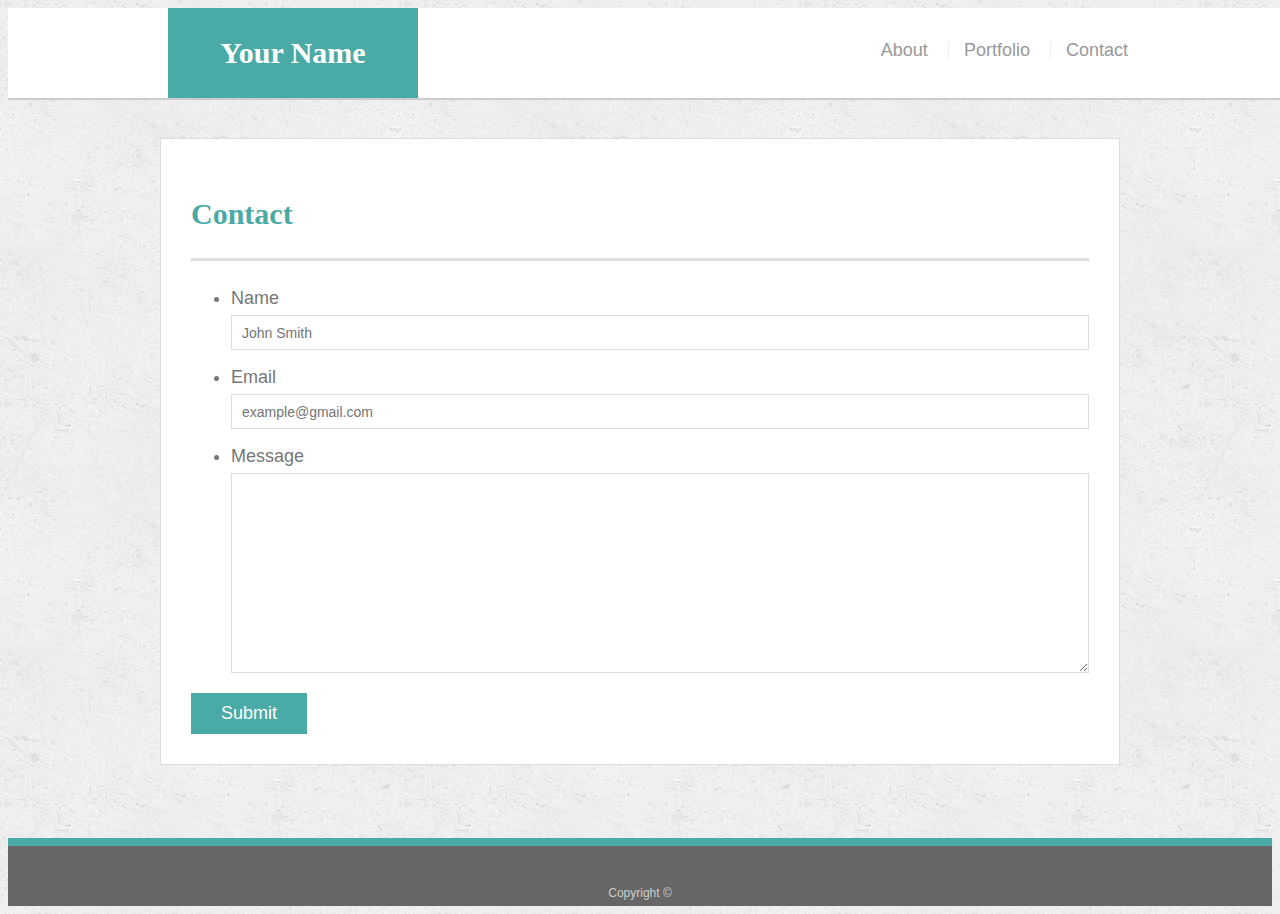
==== contact.html @ ba7c71d3 "Initial Commit" ====
<!doctype html>
<html lang="en-us">

<head>
  <meta charset="UTF-8">
  <title>Contact | Your Name</title>
  <link rel="stylesheet" type="text/css" href="assets/css/style.css">
</head>

<body>

  <header id="masthead">
    <div class="container">
      <a href="index.html" id="logo">Your Name</a>
      <nav>
        <a href="index.html">About</a>
        <a href="portfolio.html">Portfolio</a>
        <a href="contact.html">Contact</a>
      </nav>
    </div>
  </header>

  <div id="main-container" class="container">
    <section class="main-section">
      <h1>Contact</h1>

      <form id="contact-form">
        <ul>
          <li>
            <label for="name">Name</label>
            <input type="text" id="name" name="name" placeholder="John Smith" required="required">
          </li>
          <li>
            <label for="email">Email</label>
            <input type="email" id="email" name="email" placeholder="example@gmail.com" required="required">
          </li>
          <li>
            <label for="message">Message</label>
            <textarea id="message" name="message" required="required"></textarea>
          </li>
        </ul>
        <input type="submit">
      </form>

    </section>

  </div>

  <footer>
    <div class="container">
      Copyright &copy; 
    </div>
  </footer>
</body>

</html>
---- assets/css/style.css ----
body {
  font-family: Arial, "Helvetica Neue", Helvetica, sans-serif;
  font-size: 18px;
  line-height: 34px;
  color: #777;
  background: url("../images/concrete_seamless.png");
}

* {
  box-sizing: border-box;
}

/* general */

.container {
  width: 100%;
  max-width: 960px;
  margin: 0 auto;
  clear: both;
}

h1,
h2,
h3,
p {
  margin-bottom: 20px;
}

p:last-child {
  margin-bottom: 0;
}

h1,
h2,
h3 {
  font-family: Georgia, Times, "Times New Roman", serif;
  font-weight: 700;
  color: #4aaaa5;
}

h1 {
  padding-bottom: 20px;
  font-size: 30px;
  line-height: 49px;
  border-bottom: 3px solid #ddd;
}

h2,
h3 {
  font-size: 22px;
}

/* header */

#masthead {
  position: fixed;
  z-index: 99;
  width: 100%;
  margin: 0 0 30px;
  overflow: auto;
  color: #fff;
  background: #fff;
  border-bottom: 2px solid #ccc;
}

#logo {
  float: left;
  width: 250px;
  height: 90px;
  font-family: Georgia, Times, "Times New Roman", serif;
  font-size: 30px;
  font-weight: 700;
  line-height: 90px;
  color: #fff;
  text-align: center;
  text-decoration: none;
  background: #4aaaa5;
}

nav {
  float: right;
  margin-top: 25px;
}

nav a {
  display: inline-block;
  padding-left: 15px;
  margin-left: 15px;
  line-height: 18px;
  color: #999;
  text-decoration: none;
  border-left: 1px solid #efefef;
}

nav a:first-child {
  border-left: 0 none;
}

/* footer */

footer {
  padding: 30px 0;
  clear: both;
  font-size: 12px;
  color: #fff;
  color: #ccc;
  text-align: center;
  background: #666;
  border-top: 8px solid #4aaaa5;
  height: 50px;
}

h3, h2 {
  padding-bottom: 20px;
  margin-bottom: 15px;
  line-height: 22px;
  border-bottom: 2px solid #eee;
}

/* main */

#main-container {
  padding-top: 130px;
  min-height: calc(100vh - 70px);
}

.main-section {
  float: left;
  width: 100%;
  max-width: 960px;
  padding: 30px;
  margin: 0 0 40px;
  background: #fff;
  border: 1px solid #ddd;
}

/* portfolio page */

.work {
  position: relative;
  float: left;
  width: 274px;
  margin: 20px 0 25px;
  overflow: auto;
}

.work:nth-child(even) {
  margin-right: 40px;
}

.work img {
  width: 100%;
  border: 0 none;
  opacity: 0.8;
}

.work h3 {
  position: absolute;
  bottom: 20px;
  width: 100%;
  padding: 15px;
  margin-bottom: 0;
  font-weight: 300;
  line-height: 30px;
  color: #fff;
  text-align: center;
  background: #4aaaa5;
  border-bottom: 0;
}

.auth-image {
  float: left;
  width: 200px;
  height: auto;
  margin-top: 10px;
  margin-right: 25px;
}

/* contact page */

#contact-form ul {
  margin-bottom: 20px;
}

#contact-form li {
  margin-bottom: 10px;
}

label,
input[type=text],
input[type=email],
textarea {
  display: block;
  width: 100%;
}

input[type=text],
input[type=email],
textarea {
  height: 35px;
  padding: 0 10px;
  font-size: 14px;
  border: 1px solid #ddd;
}

textarea {
  height: 200px;
}

input[type=submit] {
  padding: 10px 30px;
  font-size: 18px;
  color: #fff;
  cursor: pointer;
  background: #4aaaa5;
  border: 0 none;
}
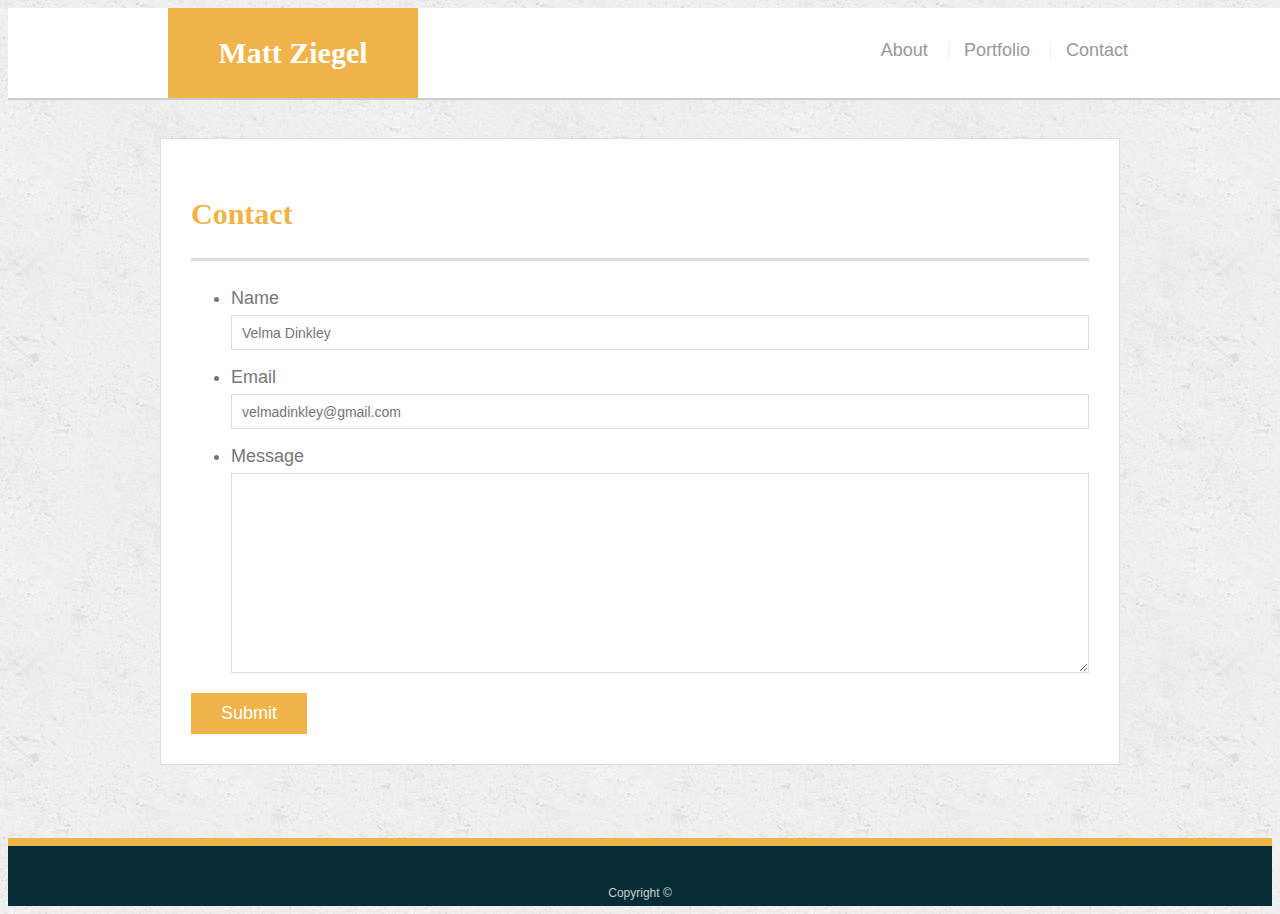
==== commit e1706964: "updated portfolio July2" ====
--- a/contact.html
+++ b/contact.html
@@ -3,7 +3,8 @@
 
 <head>
   <meta charset="UTF-8">
-  <title>Contact | Your Name</title>
+  <meta name="viewport" content="width=device-width, initial-scale=1.0">
+  <title>Contact | Matt Ziegel</title>
   <link rel="stylesheet" type="text/css" href="assets/css/style.css">
 </head>
 
@@ -11,7 +12,7 @@
 
   <header id="masthead">
     <div class="container">
-      <a href="index.html" id="logo">Your Name</a>
+      <a href="index.html" id="logo">Matt Ziegel</a>
       <nav>
         <a href="index.html">About</a>
         <a href="portfolio.html">Portfolio</a>
@@ -28,11 +29,11 @@
         <ul>
           <li>
             <label for="name">Name</label>
-            <input type="text" id="name" name="name" placeholder="John Smith" required="required">
+            <input type="text" id="name" name="name" placeholder="Velma Dinkley" required="required">
           </li>
           <li>
             <label for="email">Email</label>
-            <input type="email" id="email" name="email" placeholder="example@gmail.com" required="required">
+            <input type="email" id="email" name="email" placeholder="velmadinkley@gmail.com" required="required">
           </li>
           <li>
             <label for="message">Message</label>
--- a/assets/css/style.css
+++ b/assets/css/style.css
@@ -12,6 +12,10 @@
 
 /* general */
 
+img, .work {
+  border: 5px solid#f0b349;
+}
+
 .container {
   width: 100%;
   max-width: 960px;
@@ -35,7 +39,7 @@
 h3 {
   font-family: Georgia, Times, "Times New Roman", serif;
   font-weight: 700;
-  color: #4aaaa5;
+  color: #f0b349;
 }
 
 h1 {
@@ -74,7 +78,7 @@
   color: #fff;
   text-align: center;
   text-decoration: none;
-  background: #4aaaa5;
+  background: #f0b349;
 }
 
 nav {
@@ -105,8 +109,8 @@
   color: #fff;
   color: #ccc;
   text-align: center;
-  background: #666;
-  border-top: 8px solid #4aaaa5;
+  background: #052c36;
+  border-top: 8px solid #f0b349;
   height: 50px;
 }
 
@@ -164,7 +168,7 @@
   line-height: 30px;
   color: #fff;
   text-align: center;
-  background: #4aaaa5;
+  background: #f0b349;
   border-bottom: 0;
 }
 
@@ -212,6 +216,76 @@
   font-size: 18px;
   color: #fff;
   cursor: pointer;
-  background: #4aaaa5;
+  background: #f0b349;
   border: 0 none;
 }
+
+@media screen and (max-width: 980px) {
+  .container {
+    max-width:980;
+  }
+
+  img {
+    max-width: 100%;
+    height:auto;
+  }
+
+  #main-container {
+    width:100%;
+  }
+
+}
+
+@media screen and (max-width: 768px) {
+  .container {
+    max-width:768;
+  }
+
+  img {
+    max-width: 100%;
+    height:auto;
+  }
+
+  #main-container {
+    width:100%;
+  }
+
+}
+
+@media screen and (max-width: 640px) {
+  .container {
+    max-width:640;
+  }
+
+  img {
+    max-width: 100%;
+    height:auto;
+  }
+
+  header {
+    position:static;
+    float:none;
+  }
+
+  nav {
+    float:center;
+    width:100%;
+    padding:auto;
+    margin-top:5px;
+    padding-left:165px;
+  }
+  #logo {
+    float:center;
+    width: 100%;
+    height: 90%;
+  }
+
+  #masthead{
+    width:100%;
+    height:140px;
+  }
+
+  .main-section {
+    margin-top:30px;
+  }
+}